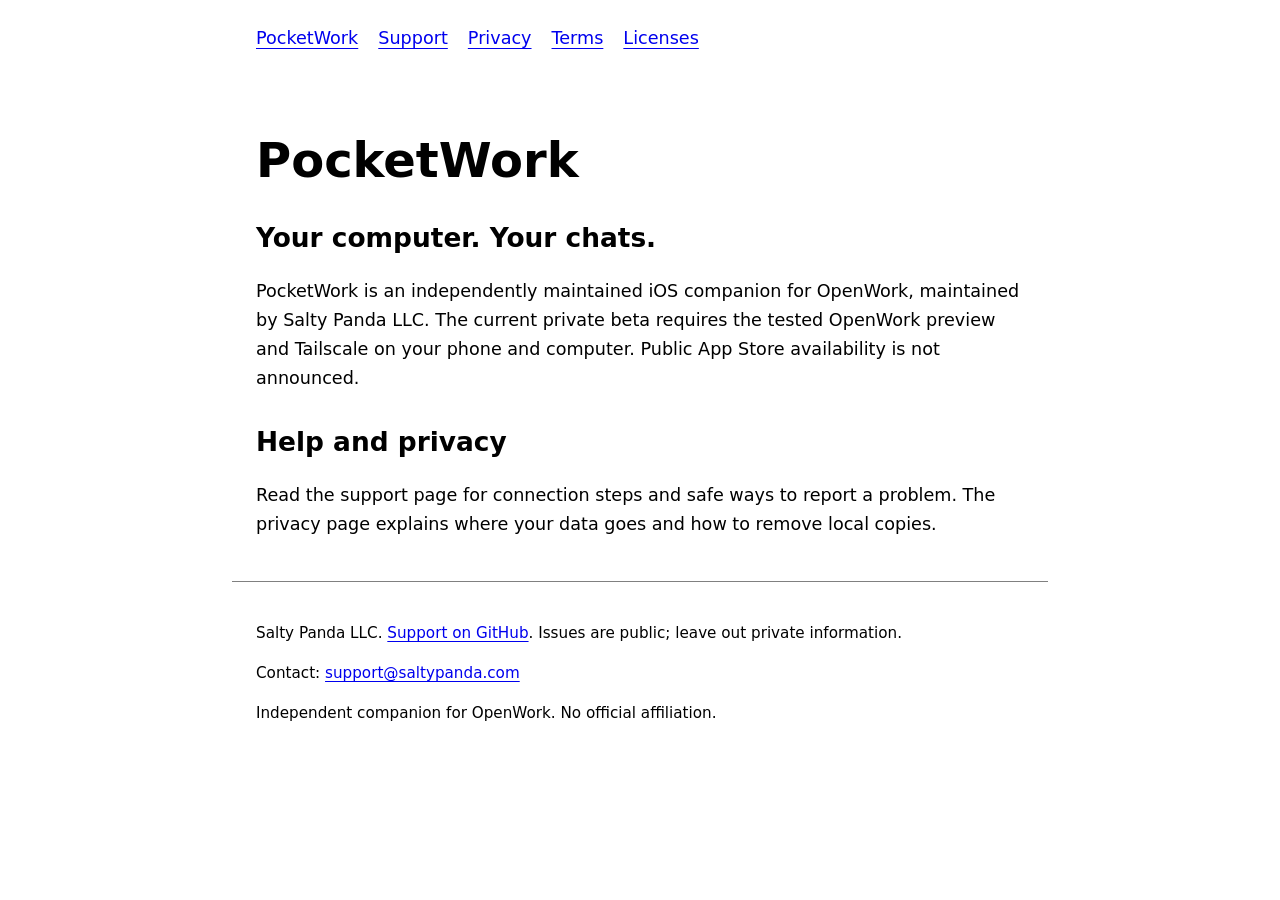
==== docs/index.html @ 70265b3b "Add PocketWork information and fenced local data controls" ====
<!doctype html><html lang="en"><head><meta charset="utf-8"><meta name="viewport" content="width=device-width,initial-scale=1"><title>PocketWork | PocketWork</title><meta name="description" content="PocketWork information from Salty Panda LLC"><link rel="stylesheet" href="./style.css"></head><body><header><nav aria-label="Information"><a href="./">PocketWork</a><a href="./support/">Support</a><a href="./privacy/">Privacy</a><a href="./terms/">Terms</a><a href="./licenses/">Licenses</a></nav></header><main><h1>PocketWork</h1><section><h2>Your computer. Your chats.</h2><p>PocketWork is an independently maintained iOS companion for OpenWork, maintained by Salty Panda LLC. The current private beta requires the tested OpenWork preview and Tailscale on your phone and computer. Public App Store availability is not announced.</p></section>
<section><h2>Help and privacy</h2><p>Read the support page for connection steps and safe ways to report a problem. The privacy page explains where your data goes and how to remove local copies.</p></section></main><footer><p>Salty Panda LLC. <a href="https://github.com/BitL8-ByteShort/openwork-remote-ios/issues">Support on GitHub</a>. Issues are public; leave out private information.</p><p>Contact: <a href="mailto:support@saltypanda.com">support@saltypanda.com</a></p><p>Independent companion for OpenWork. No official affiliation.</p></footer></body></html>
---- docs/style.css ----
html{color-scheme:light dark}body{font:1.1rem/1.65 system-ui,sans-serif;margin:0;background:Canvas;color:CanvasText}header,main,footer{max-width:48rem;margin:auto;padding:1.5rem}nav{display:flex;gap:1.25rem;flex-wrap:wrap}a{color:LinkText;text-underline-offset:.2em}a:focus-visible{outline:3px solid #5477ff;outline-offset:5px}h1{line-height:1.15;font-size:clamp(2rem,6vw,3rem)}h2{line-height:1.3}p,li{overflow-wrap:anywhere}section{margin-top:2rem}footer{border-top:1px solid GrayText;font-size:.95rem}.draft{border:2px solid #5477ff;padding:1rem}small{font-size:.9rem}
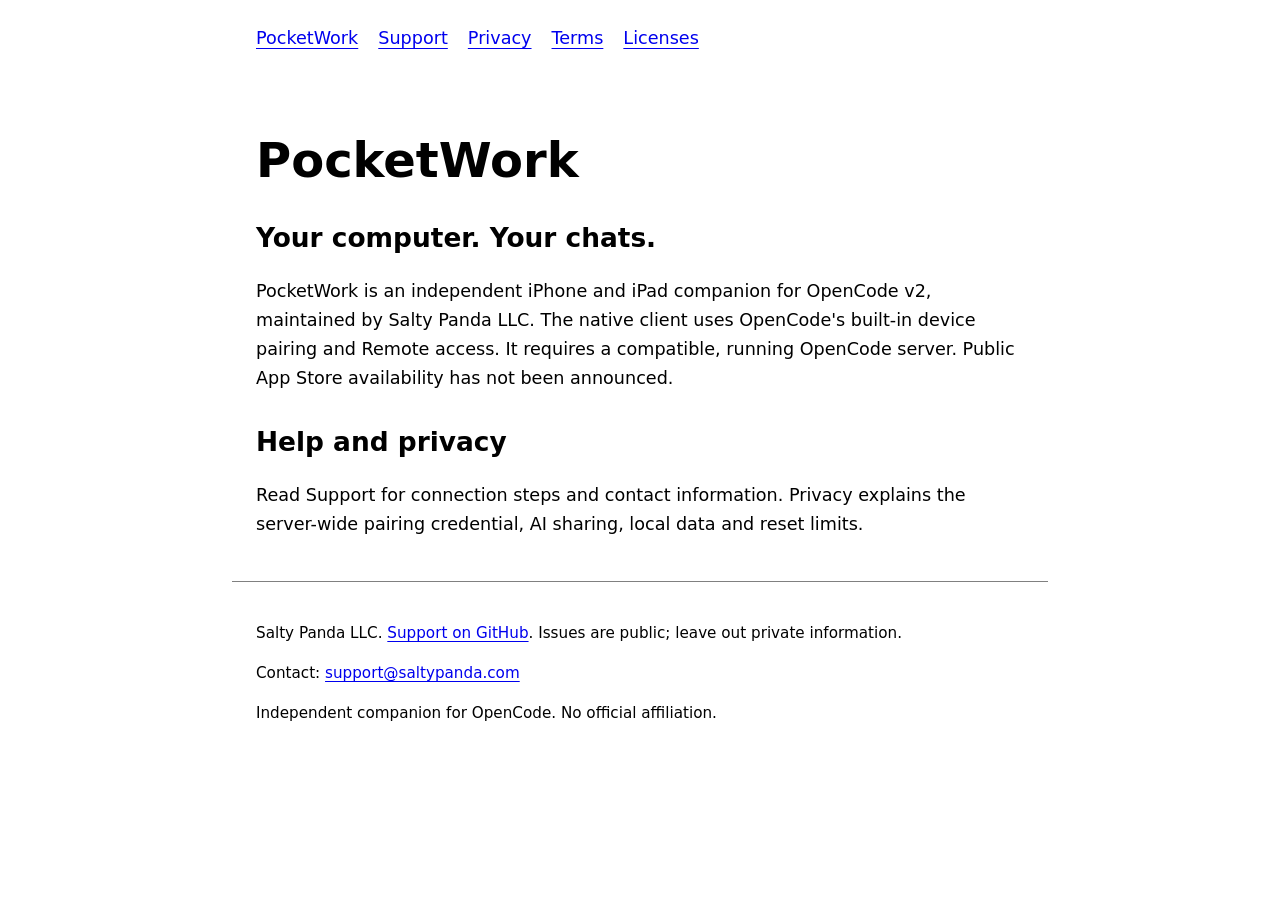
==== commit 5a8f370c: "Record approved OpenCode policy and generate local site candidate" ====
--- a/docs/index.html
+++ b/docs/index.html
@@ -1,2 +1,2 @@
-<!doctype html><html lang="en"><head><meta charset="utf-8"><meta name="viewport" content="width=device-width,initial-scale=1"><title>PocketWork | PocketWork</title><meta name="description" content="PocketWork information from Salty Panda LLC"><link rel="stylesheet" href="./style.css"></head><body><header><nav aria-label="Information"><a href="./">PocketWork</a><a href="./support/">Support</a><a href="./privacy/">Privacy</a><a href="./terms/">Terms</a><a href="./licenses/">Licenses</a></nav></header><main><h1>PocketWork</h1><section><h2>Your computer. Your chats.</h2><p>PocketWork is an independently maintained iOS companion for OpenWork, maintained by Salty Panda LLC. The current private beta requires the tested OpenWork preview and Tailscale on your phone and computer. Public App Store availability is not announced.</p></section>
-<section><h2>Help and privacy</h2><p>Read the support page for connection steps and safe ways to report a problem. The privacy page explains where your data goes and how to remove local copies.</p></section></main><footer><p>Salty Panda LLC. <a href="https://github.com/BitL8-ByteShort/openwork-remote-ios/issues">Support on GitHub</a>. Issues are public; leave out private information.</p><p>Contact: <a href="mailto:support@saltypanda.com">support@saltypanda.com</a></p><p>Independent companion for OpenWork. No official affiliation.</p></footer></body></html>
+<!doctype html><html lang="en"><head><meta charset="utf-8"><meta name="viewport" content="width=device-width,initial-scale=1"><title>PocketWork | PocketWork</title><meta name="description" content="PocketWork information from Salty Panda LLC"><link rel="stylesheet" href="./style.css"></head><body><header><nav aria-label="Information"><a href="./">PocketWork</a><a href="./support/">Support</a><a href="./privacy/">Privacy</a><a href="./terms/">Terms</a><a href="./licenses/">Licenses</a></nav></header><main><h1>PocketWork</h1><section><h2>Your computer. Your chats.</h2><p>PocketWork is an independent iPhone and iPad companion for OpenCode v2, maintained by Salty Panda LLC. The native client uses OpenCode&#x27;s built-in device pairing and Remote access. It requires a compatible, running OpenCode server. Public App Store availability has not been announced.</p></section>
+<section><h2>Help and privacy</h2><p>Read Support for connection steps and contact information. Privacy explains the server-wide pairing credential, AI sharing, local data and reset limits.</p></section></main><footer><p>Salty Panda LLC. <a href="https://github.com/BitL8-ByteShort/openwork-remote-ios/issues">Support on GitHub</a>. Issues are public; leave out private information.</p><p>Contact: <a href="mailto:support@saltypanda.com">support@saltypanda.com</a></p><p>Independent companion for OpenCode. No official affiliation.</p></footer></body></html>
